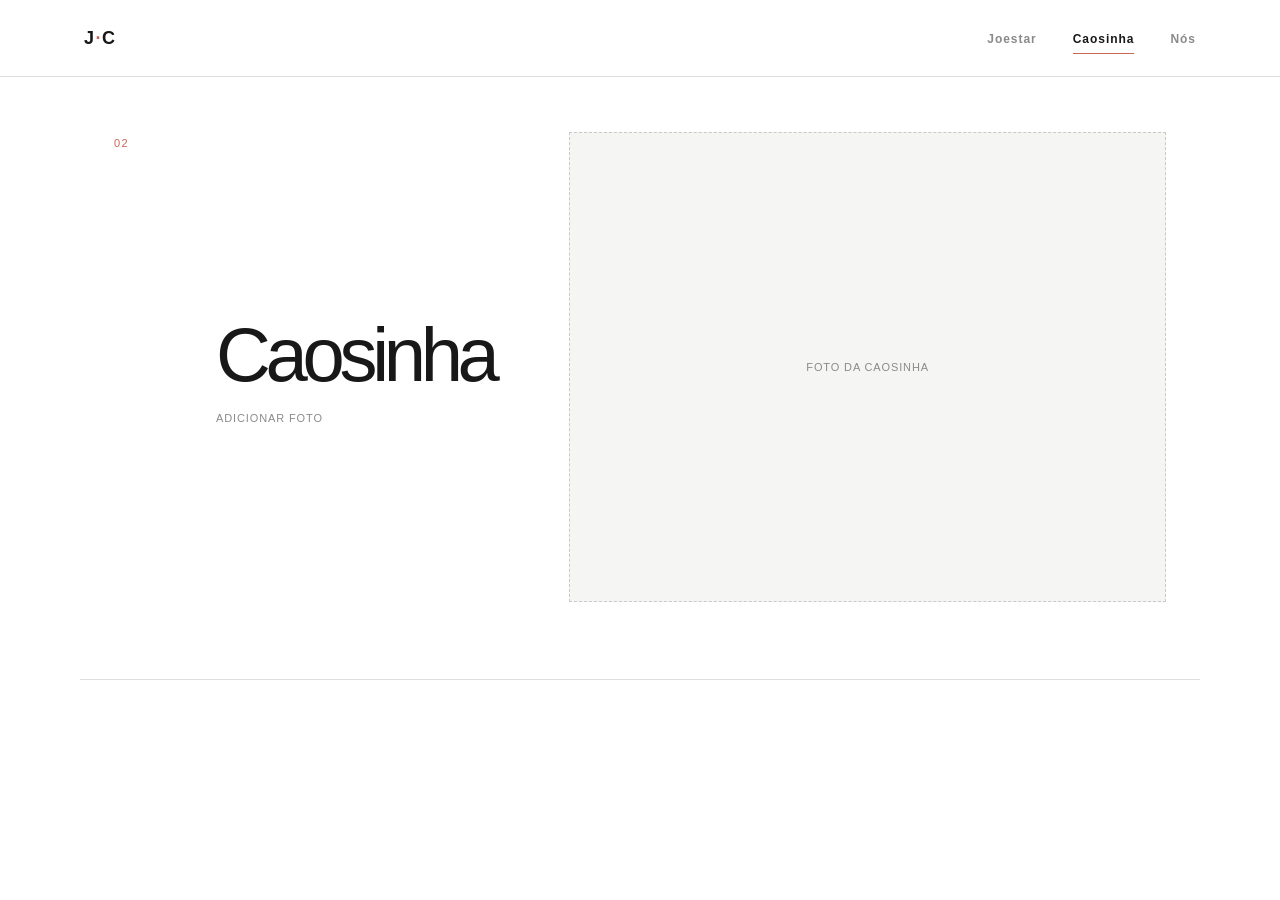
==== front/html/Caosinha.html @ b931123a "Primeira versao (so pra ter um link)" ====
<!DOCTYPE html>
<html lang="pt-BR">
<head>
    <meta charset="UTF-8">
    <meta name="viewport" content="width=device-width, initial-scale=1.0">
    <title>Caosinha</title>
    <link rel="stylesheet" href="../css/home.css">
    <script src="../js/home.js" defer></script>
</head>
<body>
    <header class="site-header">
        <nav class="navbar" aria-label="Navegação principal">
            <a class="brand" href="Home.html">J<span>·</span>C</a>
            <button class="menu-toggle" type="button" aria-expanded="false" aria-controls="main-menu">
                <span></span><span></span><span></span>
                <span class="sr-only">Abrir menu</span>
            </button>
            <div class="nav-menu" id="main-menu">
                <a class="nav-link" href="Joestar.html">Joestar</a>
                <a class="nav-link active" href="Caosinha.html">Caosinha</a>
                <a class="nav-link" href="Nos.html">Nós</a>
            </div>
        </nav>
    </header>
    <main>
        <section class="photo-section single-page-section">
            <div class="section-label">02</div>
            <div class="photo-copy"><h1>Caosinha</h1><p>Adicionar foto</p></div>
            <div class="photo-frame" aria-label="Espaço para foto da Caosinha"><span>foto da Caosinha</span></div>
        </section>
    </main>
</body>
</html>
---- front/css/home.css ----
:root {
    --black: #181818;
    --gray: #8a8a8a;
    --line: #dedede;
    --soft: #f5f5f3;
    --accent: #c96857;
    --sans: Arial, Helvetica, sans-serif;
}

* { box-sizing: border-box; }
html { scroll-behavior: smooth; }
body { margin: 0; color: var(--black); background: #fff; font-family: var(--sans); }
a { color: inherit; text-decoration: none; }
.sr-only { position: absolute; width: 1px; height: 1px; overflow: hidden; clip: rect(0, 0, 0, 0); }

.site-header { position: fixed; z-index: 5; top: 0; width: 100%; background: rgba(255, 255, 255, .94); border-bottom: 1px solid var(--line); }
.navbar { display: flex; align-items: center; justify-content: space-between; max-width: 1180px; height: 76px; margin: auto; padding: 0 34px; }
.brand { font-size: 18px; font-weight: 700; letter-spacing: .08em; }
.brand span { color: var(--accent); }
.nav-menu { display: flex; gap: 36px; }
.nav-link { position: relative; padding: 29px 0 27px; color: var(--gray); font-size: 12px; font-weight: 700; letter-spacing: .08em; }
.nav-link::after { position: absolute; right: 0; bottom: 19px; left: 0; height: 1px; background: var(--accent); content: ""; transform: scaleX(0); transition: transform .2s ease; }
.nav-link:hover, .nav-link.active { color: var(--black); }
.nav-link:hover::after, .nav-link.active::after { transform: scaleX(1); }
.menu-toggle { display: none; border: 0; background: transparent; }

.photo-section { display: grid; grid-template-columns: 70px minmax(180px, .7fr) minmax(340px, 1.3fr); align-items: center; gap: 32px; max-width: 1120px; min-height: 680px; margin: auto; padding: 125px 34px 70px; border-bottom: 1px solid var(--line); }
.section-label { align-self: start; padding-top: 12px; color: var(--accent); font-size: 11px; letter-spacing: .12em; }
.photo-copy h1, .photo-copy h2 { margin: 0 0 14px; font-size: clamp(42px, 6vw, 76px); font-weight: 400; letter-spacing: -.07em; }
.photo-copy p { margin: 0; color: var(--gray); font-size: 11px; letter-spacing: .08em; text-transform: uppercase; }
.photo-frame { display: grid; place-items: center; min-height: 470px; background: var(--soft); border: 1px dashed #c9c9c9; color: var(--gray); }
.photo-frame span { font-size: 11px; letter-spacing: .08em; text-transform: uppercase; }
.photo-frame img { display: block; width: 100%; height: 100%; min-height: 470px; object-fit: cover; }
.together { background: #faf9f7; }
.home-placeholder { display: grid; place-items: center; min-height: 100vh; padding: 120px 24px 60px; text-align: center; }
.home-placeholder h1 { margin: 0; font-size: clamp(36px, 6vw, 76px); font-weight: 400; letter-spacing: -.07em; }
.site-footer { padding: 25px 34px; color: var(--gray); border-top: 1px solid var(--line); text-align: center; font-size: 11px; letter-spacing: .12em; }

@media (max-width: 720px) {
    .navbar { height: 66px; padding: 0 22px; }
    .menu-toggle { display: grid; gap: 4px; padding: 8px 0 8px 12px; cursor: pointer; }
    .menu-toggle > span:not(.sr-only) { width: 22px; height: 1px; background: var(--black); }
    .nav-menu { position: absolute; top: 66px; right: 0; left: 0; display: grid; gap: 0; padding: 8px 22px 15px; background: #fff; border-bottom: 1px solid var(--line); transform: translateY(-150%); transition: transform .2s ease; }
    .nav-menu.open { transform: translateY(0); }
    .nav-link { padding: 13px 0; }
    .nav-link::after { bottom: 7px; right: auto; width: 25px; }
    .photo-section { grid-template-columns: 36px 1fr; gap: 16px; min-height: 0; padding: 110px 22px 55px; }
    .section-label { padding-top: 7px; }
    .photo-copy { padding-bottom: 25px; }
    .photo-copy h1, .photo-copy h2 { font-size: 48px; }
    .photo-frame { grid-column: 1 / -1; min-height: 390px; }
    .photo-frame img { min-height: 390px; }
}
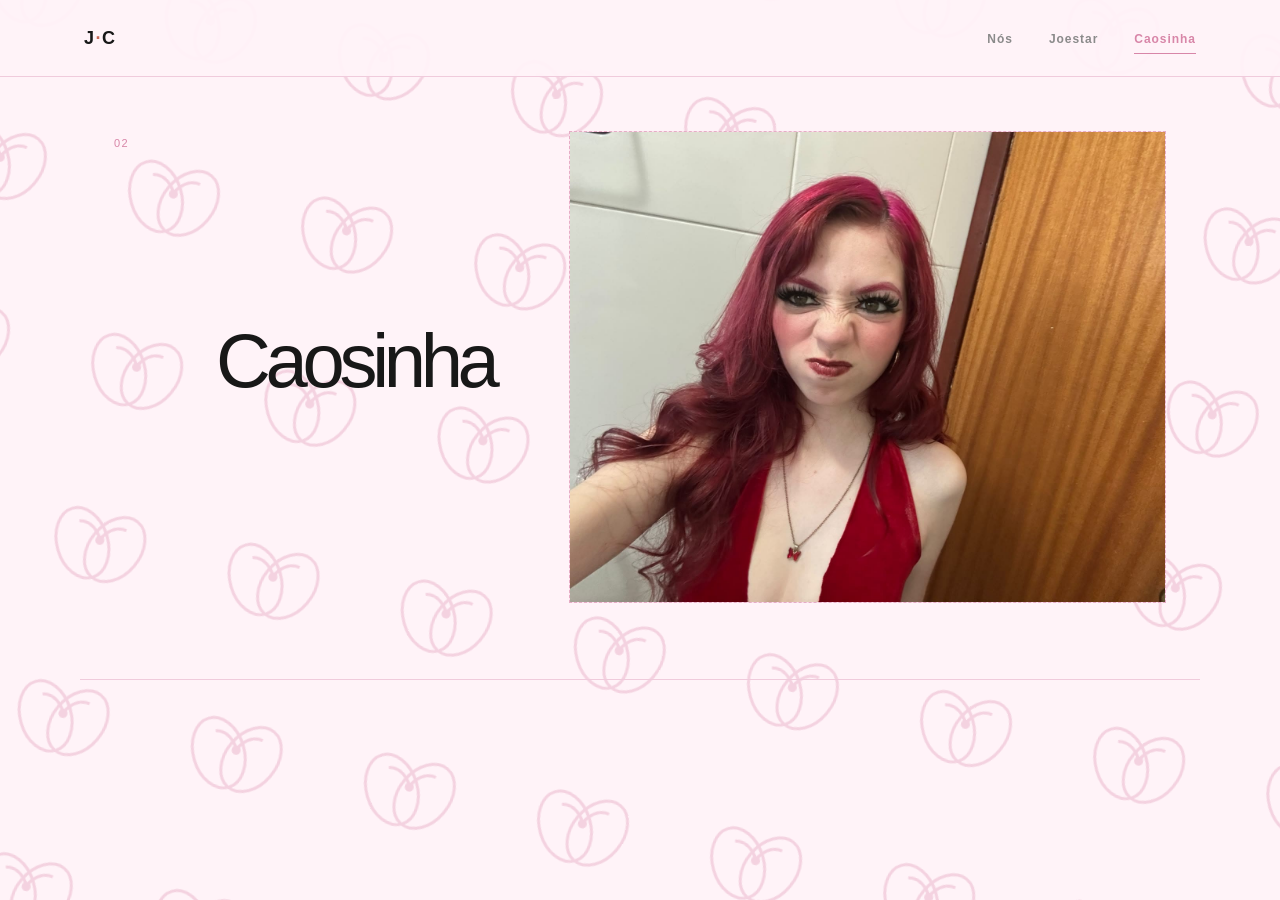
==== commit 3ec9e6e6: "Fotos e começando a ficar lindinho bunitinho" ====
--- a/front/html/Caosinha.html
+++ b/front/html/Caosinha.html
@@ -7,26 +7,28 @@
     <link rel="stylesheet" href="../css/home.css">
     <script src="../js/home.js" defer></script>
 </head>
-<body>
+<body class="caosinha-theme">
     <header class="site-header">
         <nav class="navbar" aria-label="Navegação principal">
-            <a class="brand" href="Home.html">J<span>·</span>C</a>
+            <a class="brand" href="Nos.html#inicio">J<span>·</span>C</a>
             <button class="menu-toggle" type="button" aria-expanded="false" aria-controls="main-menu">
                 <span></span><span></span><span></span>
                 <span class="sr-only">Abrir menu</span>
             </button>
             <div class="nav-menu" id="main-menu">
+                <a class="nav-link" href="Nos.html">Nós</a>
                 <a class="nav-link" href="Joestar.html">Joestar</a>
                 <a class="nav-link active" href="Caosinha.html">Caosinha</a>
-                <a class="nav-link" href="Nos.html">Nós</a>
             </div>
         </nav>
     </header>
     <main>
         <section class="photo-section single-page-section">
             <div class="section-label">02</div>
-            <div class="photo-copy"><h1>Caosinha</h1><p>Adicionar foto</p></div>
-            <div class="photo-frame" aria-label="Espaço para foto da Caosinha"><span>foto da Caosinha</span></div>
+            <div class="photo-copy"><h1>Caosinha</h1></div>
+            <div class="photo-frame" aria-label="Foto da Caosinha">
+                <img src="../../img/Caosinha.jpeg" alt="Foto da Caosinha">
+            </div>
         </section>
     </main>
 </body>
--- a/front/css/home.css
+++ b/front/css/home.css
@@ -9,11 +9,20 @@
 
 * { box-sizing: border-box; }
 html { scroll-behavior: smooth; }
-body { margin: 0; color: var(--black); background: #fff; font-family: var(--sans); }
+body { position: relative; min-height: 100vh; margin: 0; color: var(--black); background: #fff; font-family: var(--sans); }
+body::before, body::after { pointer-events: none; }
+body.joestar-theme { --theme-accent: #6d9ed4; --theme-line: #c9ddf3; background: #f1f7ff; overflow-x: hidden; }
+body.joestar-theme::before { position: fixed; z-index: 0; inset: 76px 0 0; opacity: .34; background-image: url("data:image/svg+xml,%3Csvg xmlns='http://www.w3.org/2000/svg' width='92' height='92' viewBox='0 0 92 92'%3E%3Cpath d='M46 17 50 38 71 34 54 46 71 58 50 54 46 75 42 54 21 58 38 46 21 34 42 38Z' fill='none' stroke='%236d9ed4' stroke-width='2'/%3E%3C/svg%3E"); background-size: 92px 92px; content: ""; transform: rotate(-12deg) scale(1.50); }
+body.joestar-theme::after { display: none; }
+body.caosinha-theme { --theme-accent: #d886a8; --theme-line: #f0cbdc; background: #fff3f8; overflow-x: hidden; }
+body.caosinha-theme::before { position: fixed; z-index: 0; inset: 76px 0 0; opacity: .3; background-image: url("data:image/svg+xml,%3Csvg xmlns='http://www.w3.org/2000/svg' width='118' height='118' viewBox='0 0 118 118'%3E%3Cg fill='none' stroke='%23d886a8' stroke-width='2'%3E%3Cellipse cx='48' cy='53' rx='17' ry='24' transform='rotate(-28 48 53)'/%3E%3Cellipse cx='70' cy='53' rx='17' ry='24' transform='rotate(28 70 53)'/%3E%3Celline x1='59' y1='49' x2='59' y2='76'/%3E%3Cpath d='M59 48c-5-8-11-10-16-9M59 48c5-8 11-10 16-9'/%3E%3C/g%3E%3Ccircle cx='59' cy='49' r='3' fill='%23d886a8'/%3E%3C/svg%3E"); background-size: 118px 118px; content: ""; transform: rotate(12deg) scale(1.50); }
+body.caosinha-theme::after { display: none; }
 a { color: inherit; text-decoration: none; }
 .sr-only { position: absolute; width: 1px; height: 1px; overflow: hidden; clip: rect(0, 0, 0, 0); }
 
 .site-header { position: fixed; z-index: 5; top: 0; width: 100%; background: rgba(255, 255, 255, .94); border-bottom: 1px solid var(--line); }
+.joestar-theme .site-header { background: rgba(241, 247, 255, .94); border-color: var(--theme-line); }
+.caosinha-theme .site-header { background: rgba(255, 243, 248, .94); border-color: var(--theme-line); }
 .navbar { display: flex; align-items: center; justify-content: space-between; max-width: 1180px; height: 76px; margin: auto; padding: 0 34px; }
 .brand { font-size: 18px; font-weight: 700; letter-spacing: .08em; }
 .brand span { color: var(--accent); }
@@ -25,15 +34,23 @@
 .menu-toggle { display: none; border: 0; background: transparent; }
 
 .photo-section { display: grid; grid-template-columns: 70px minmax(180px, .7fr) minmax(340px, 1.3fr); align-items: center; gap: 32px; max-width: 1120px; min-height: 680px; margin: auto; padding: 125px 34px 70px; border-bottom: 1px solid var(--line); }
+.joestar-theme .photo-section, .caosinha-theme .photo-section { position: relative; z-index: 1; border-color: var(--theme-line); }
+.joestar-theme .section-label, .joestar-theme .nav-link.active, .joestar-theme .nav-link:hover { color: var(--theme-accent); }
+.caosinha-theme .section-label, .caosinha-theme .nav-link.active, .caosinha-theme .nav-link:hover { color: var(--theme-accent); }
+.joestar-theme .nav-link::after { background: var(--theme-accent); }
+.caosinha-theme .nav-link::after { background: var(--theme-accent); }
 .section-label { align-self: start; padding-top: 12px; color: var(--accent); font-size: 11px; letter-spacing: .12em; }
 .photo-copy h1, .photo-copy h2 { margin: 0 0 14px; font-size: clamp(42px, 6vw, 76px); font-weight: 400; letter-spacing: -.07em; }
 .photo-copy p { margin: 0; color: var(--gray); font-size: 11px; letter-spacing: .08em; text-transform: uppercase; }
 .photo-frame { display: grid; place-items: center; min-height: 470px; background: var(--soft); border: 1px dashed #c9c9c9; color: var(--gray); }
 .photo-frame span { font-size: 11px; letter-spacing: .08em; text-transform: uppercase; }
 .photo-frame img { display: block; width: 100%; height: 100%; min-height: 470px; object-fit: cover; }
+.joestar-theme .photo-frame { background: rgba(219, 235, 252, .8); border-color: #a9c8e8; }
+.caosinha-theme .photo-frame { background: rgba(253, 222, 235, .8); border-color: #e6adc6; }
 .together { background: #faf9f7; }
 .home-placeholder { display: grid; place-items: center; min-height: 100vh; padding: 120px 24px 60px; text-align: center; }
 .home-placeholder h1 { margin: 0; font-size: clamp(36px, 6vw, 76px); font-weight: 400; letter-spacing: -.07em; }
+.relationship-time { max-width: 760px; margin: 0; color: var(--accent); font-size: clamp(22px, 3vw, 36px); line-height: 1.4; }
 .site-footer { padding: 25px 34px; color: var(--gray); border-top: 1px solid var(--line); text-align: center; font-size: 11px; letter-spacing: .12em; }
 
 @media (max-width: 720px) {
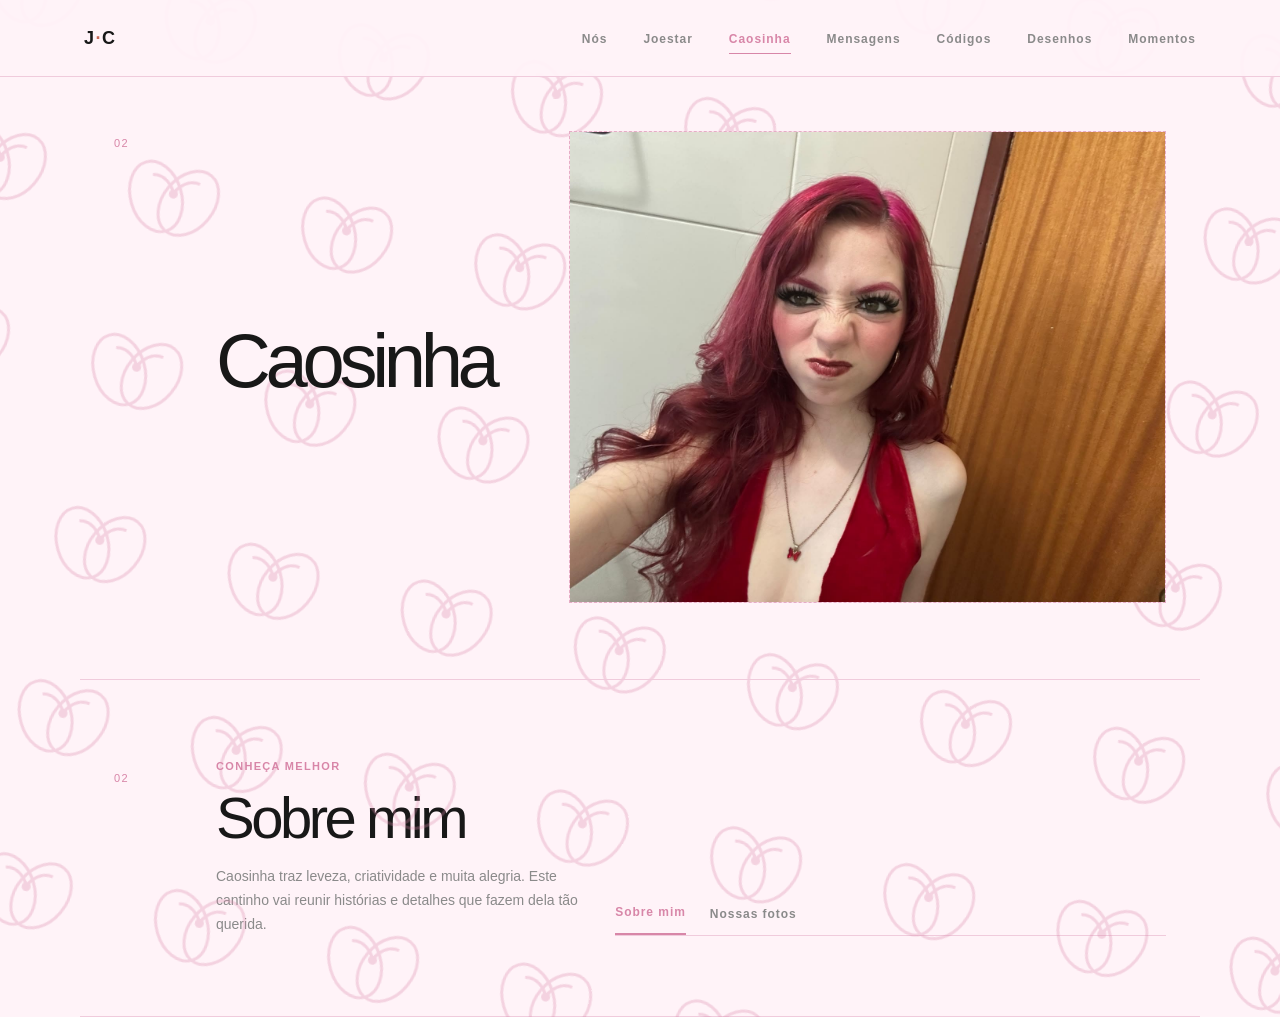
==== commit bca395f5: "Criação do backend, e adição de varias coisinhas!!!!" ====
--- a/front/html/Caosinha.html
+++ b/front/html/Caosinha.html
@@ -19,6 +19,10 @@
                 <a class="nav-link" href="Nos.html">Nós</a>
                 <a class="nav-link" href="Joestar.html">Joestar</a>
                 <a class="nav-link active" href="Caosinha.html">Caosinha</a>
+                <a class="nav-link" href="Mensagens.html">Mensagens</a>
+                <a class="nav-link" href="Codigos.html">Códigos</a>
+                <a class="nav-link" href="Desenhos.html">Desenhos</a>
+                <a class="nav-link" href="Momentos.html">Momentos</a>
             </div>
         </nav>
     </header>
@@ -30,6 +34,18 @@
                 <img src="../../img/Caosinha.jpeg" alt="Foto da Caosinha">
             </div>
         </section>
+        <section class="about-section" id="sobre-mim">
+            <div class="section-label">02</div>
+            <div class="section-heading">
+                <p class="eyebrow">Conheça melhor</p>
+                <h2>Sobre mim</h2>
+                <p>Caosinha traz leveza, criatividade e muita alegria. Este cantinho vai reunir histórias e detalhes que fazem dela tão querida.</p>
+            </div>
+            <div class="tab-list" role="tablist" aria-label="Informações sobre Caosinha">
+                <a class="tab active" href="#sobre-mim" role="tab" aria-selected="true">Sobre mim</a>
+                <a class="tab" href="Nos.html#nossas-fotos" role="tab" aria-selected="false">Nossas fotos</a>
+            </div>
+        </section>
     </main>
 </body>
 </html>
--- a/front/css/home.css
+++ b/front/css/home.css
@@ -52,6 +52,115 @@
 .home-placeholder h1 { margin: 0; font-size: clamp(36px, 6vw, 76px); font-weight: 400; letter-spacing: -.07em; }
 .relationship-time { max-width: 760px; margin: 0; color: var(--accent); font-size: clamp(22px, 3vw, 36px); line-height: 1.4; }
 .site-footer { padding: 25px 34px; color: var(--gray); border-top: 1px solid var(--line); text-align: center; font-size: 11px; letter-spacing: .12em; }
+.about-section { display: grid; grid-template-columns: 70px minmax(220px, .8fr) minmax(280px, 1.2fr); gap: 32px; max-width: 1120px; margin: auto; padding: 80px 34px; border-bottom: 1px solid var(--line); }
+.gallery-section { max-width: 1120px; margin: auto; padding: 80px 34px; border-bottom: 1px solid var(--line); }
+.gallery-section .section-label { margin-bottom: 22px; }
+.gallery-section .section-heading { margin-bottom: 38px; }
+.section-heading h2 { margin: 0 0 14px; font-size: clamp(32px, 5vw, 58px); font-weight: 400; letter-spacing: -.06em; }
+.section-heading p:not(.eyebrow) { max-width: 420px; margin: 0; color: var(--gray); font-size: 14px; line-height: 1.7; }
+.eyebrow { margin: 0 0 12px; color: var(--accent); font-size: 11px; font-weight: 700; letter-spacing: .12em; text-transform: uppercase; }
+.photo-gallery { display: grid; grid-template-columns: repeat(4, minmax(0, 1fr)); gap: 18px; }
+.gallery-item { margin: 0; background: var(--soft); border: 1px solid var(--line); }
+.gallery-item img { display: block; width: 100%; aspect-ratio: 1; object-fit: cover; }
+.gallery-item figcaption { padding: 13px 15px; color: var(--gray); font-size: 11px; letter-spacing: .08em; text-transform: uppercase; }
+.about-section { border-color: var(--theme-line, var(--line)); }
+.about-section .eyebrow, .about-section .tab.active { color: var(--theme-accent, var(--accent)); }
+.tab-list { display: flex; align-items: end; gap: 24px; align-self: end; border-bottom: 1px solid var(--theme-line, var(--line)); }
+.tab { padding: 14px 0; color: var(--gray); font-size: 12px; font-weight: 700; letter-spacing: .08em; }
+.tab.active { border-bottom: 2px solid currentColor; }
+.resource-theme { background: #f8f7f4; overflow-x: hidden; }
+.resource-page { max-width: 1120px; min-height: 100vh; margin: auto; padding: 145px 34px 80px; }
+.resource-page h1 { margin: 0 0 18px; font-size: clamp(48px, 8vw, 96px); font-weight: 400; letter-spacing: -.08em; }
+.resource-intro { max-width: 540px; margin: 0 0 55px; color: var(--gray); font-size: 16px; line-height: 1.7; }
+.resource-grid { display: grid; grid-template-columns: repeat(2, minmax(0, 1fr)); gap: 18px; max-width: 760px; }
+.resource-card { min-height: 220px; padding: 28px; background: #fff; border: 1px solid var(--line); }
+.resource-card h2 { margin: 35px 0 12px; font-size: 28px; font-weight: 400; }
+.resource-card p { margin: 0 0 30px; color: var(--gray); line-height: 1.6; }
+.card-number, .placeholder-label { color: var(--accent); font-size: 11px; font-weight: 700; letter-spacing: .12em; text-transform: uppercase; }
+.code-placeholder { max-width: 700px; overflow: hidden; background: #202123; color: #f1f1eb; border: 1px solid #38393c; }
+.code-toolbar { display: flex; align-items: center; gap: 7px; padding: 15px 18px; background: #2a2b2e; color: #aaa; font-size: 11px; letter-spacing: .05em; }
+.code-toolbar span { width: 8px; height: 8px; border-radius: 50%; background: #d886a8; }
+.code-toolbar span:nth-child(2) { background: #e7c477; }
+.code-toolbar span:nth-child(3) { background: #91c99b; }
+.code-toolbar strong { margin-left: 12px; font-weight: 400; }
+.code-placeholder pre { margin: 0; padding: 30px; overflow-x: auto; font: 14px/1.8 Consolas, monospace; }
+.codes-page { max-width: 1240px; }
+.code-workspace { display: grid; grid-template-columns: 270px minmax(0, 1fr); min-height: 520px; background: #fff; border: 1px solid var(--line); }
+.file-sidebar { display: flex; flex-direction: column; padding: 24px 18px 18px; background: #f0eee9; border-right: 1px solid var(--line); }
+.sidebar-heading { display: flex; align-items: start; justify-content: space-between; gap: 12px; margin-bottom: 22px; }
+.sidebar-kicker { margin: 0 0 5px; color: var(--accent); font-size: 10px; font-weight: 700; letter-spacing: .13em; text-transform: uppercase; }
+.sidebar-heading h2 { margin: 0; font-size: 21px; font-weight: 400; }
+.file-count { color: var(--gray); font-size: 11px; letter-spacing: .1em; }
+.file-search { position: relative; display: flex; align-items: center; margin-bottom: 18px; background: #fff; border: 1px solid var(--line); }
+.file-search input { width: 100%; min-height: 42px; padding: 0 10px 0 37px; background: transparent; border: 0; outline: 0; font: inherit; font-size: 12px; }
+.file-search .search-icon { left: 13px; transform: scale(.85); }
+.file-list { display: grid; gap: 4px; }
+.file-item { display: flex; align-items: center; gap: 10px; min-height: 42px; padding: 0 10px; color: var(--gray); background: transparent; border: 0; cursor: pointer; font: inherit; font-size: 12px; text-align: left; }
+.file-item:hover, .file-item.active { color: var(--black); background: #fff; }
+.file-item.active { box-shadow: inset 2px 0 var(--accent); }
+.java-icon { display: grid; place-items: center; width: 19px; height: 19px; color: #fff; background: var(--accent); font: 700 11px Georgia, serif; }
+.sidebar-actions { display: grid; gap: 8px; margin-top: auto; padding-top: 28px; }
+.create-file-button, .delete-file-button { min-height: 40px; border: 1px solid var(--black); cursor: pointer; font: inherit; font-size: 11px; font-weight: 700; letter-spacing: .04em; }
+.create-file-button { color: #fff; background: var(--black); }
+.create-file-button span { margin-right: 4px; font-size: 16px; font-weight: 400; vertical-align: -1px; }
+.delete-file-button { color: #9a5145; background: transparent; border-color: #d7aaa2; }
+.delete-file-button span { margin-right: 4px; font-size: 17px; vertical-align: -1px; }
+.editor-area { display: flex; min-width: 0; flex-direction: column; padding: 18px; background: #fafafa; }
+.editor-header { display: flex; align-items: center; justify-content: space-between; min-height: 42px; padding: 0 2px 12px; color: var(--black); font-size: 12px; }
+.editor-header strong { font-weight: 700; }
+.editor-status { display: inline-block; width: 7px; height: 7px; margin-right: 8px; background: #91c99b; border-radius: 50%; }
+.editor-language { color: var(--gray); font-size: 10px; letter-spacing: .1em; text-transform: uppercase; }
+.code-editor { flex: 1; max-width: none; min-height: 365px; border-color: #38393c; }
+.code-editor pre { padding: 25px 0; }
+.code-line { display: block; min-width: max-content; padding-right: 30px; }
+.code-line i { display: inline-block; width: 44px; margin-right: 22px; color: #76777a; font-style: normal; text-align: right; user-select: none; }
+.editor-footer { display: flex; align-items: center; justify-content: space-between; gap: 18px; padding-top: 16px; color: var(--gray); font-size: 11px; }
+.confirm-edit-button { min-height: 42px; padding: 0 20px; color: #fff; background: var(--accent); border: 1px solid var(--accent); cursor: pointer; font: inherit; font-size: 11px; font-weight: 700; letter-spacing: .08em; text-transform: uppercase; }
+.terminal-panel { margin-top: 25px; overflow: hidden; background: #202123; border: 1px solid #38393c; color: #f1f1eb; }
+.terminal-header { display: flex; align-items: center; justify-content: space-between; min-height: 46px; padding: 0 17px; background: #2a2b2e; font-size: 12px; }
+.terminal-prompt { margin-right: 10px; color: #91c99b; font: 700 13px Consolas, monospace; }
+.terminal-status { color: #91c99b; font-size: 10px; letter-spacing: .1em; text-transform: uppercase; }
+.terminal-output { min-height: 130px; padding: 19px 20px 10px; font: 13px/1.7 Consolas, monospace; }
+.terminal-output p { margin: 0; }
+.terminal-muted { color: #85868a; }
+.terminal-success { color: #b6d9bd; }
+.terminal-io { padding: 0 20px 20px; }
+.terminal-io label { display: block; margin-bottom: 8px; color: #aaa; font-size: 10px; letter-spacing: .1em; text-transform: uppercase; }
+.terminal-input-row { display: flex; gap: 9px; }
+.terminal-input-row input { min-width: 0; flex: 1; min-height: 40px; padding: 0 12px; color: #f1f1eb; background: #161719; border: 1px solid #414246; outline: 0; font: 13px Consolas, monospace; }
+.terminal-input-row input:focus { border-color: #91c99b; }
+.run-button { min-height: 40px; padding: 0 17px; color: #202123; background: #91c99b; border: 1px solid #91c99b; cursor: pointer; font: inherit; font-size: 11px; font-weight: 700; letter-spacing: .08em; text-transform: uppercase; }
+.drawing-board { display: grid; place-items: center; max-width: 760px; min-height: 360px; background-color: #fff; background-image: linear-gradient(#eceae5 1px, transparent 1px), linear-gradient(90deg, #eceae5 1px, transparent 1px); background-size: 28px 28px; border: 1px solid var(--line); color: var(--gray); font-size: 12px; letter-spacing: .08em; text-transform: uppercase; }
+.moments-page { max-width: 1240px; }
+.timeline-section, .moments-library { margin-top: 72px; }
+.moments-section-heading { display: flex; align-items: end; justify-content: space-between; gap: 25px; margin-bottom: 32px; }
+.moments-section-heading h2 { margin: 0; font-size: clamp(30px, 4vw, 48px); font-weight: 400; letter-spacing: -.06em; }
+.timeline-count { padding-bottom: 7px; color: var(--gray); font-size: 11px; letter-spacing: .1em; text-transform: uppercase; }
+.timeline { position: relative; display: grid; grid-template-columns: repeat(4, minmax(170px, 1fr)); gap: 18px; padding-top: 30px; }
+.timeline::before { position: absolute; top: 35px; right: 5%; left: 5%; height: 1px; background: var(--accent); content: ""; }
+.timeline-entry { position: relative; z-index: 1; padding: 30px 20px 0; }
+.timeline-dot { position: absolute; top: -1px; left: 50%; display: block; width: 12px; height: 12px; margin: 0; background: var(--accent); border: 3px solid #f8f7f4; border-radius: 50%; box-shadow: 0 0 0 1px var(--accent); transform: translateX(-50%); }
+.timeline-entry time, .moment-date { color: var(--accent); font-size: 11px; font-weight: 700; letter-spacing: .1em; text-transform: uppercase; }
+.timeline-entry h3 { margin: 14px 0 9px; font-size: 19px; font-weight: 400; }
+.timeline-entry p { margin: 0; color: var(--gray); font-size: 13px; line-height: 1.6; }
+.moments-filters { display: grid; grid-template-columns: minmax(220px, 1fr) 180px auto; gap: 10px; margin-bottom: 28px; }
+.search-field, .filter-field { position: relative; display: flex; align-items: center; background: #fff; border: 1px solid var(--line); }
+.search-field input, .filter-field select { width: 100%; min-height: 48px; padding: 0 15px; color: var(--black); background: transparent; border: 0; outline: 0; font: inherit; font-size: 13px; }
+.search-field input { padding-left: 43px; }
+.search-icon { position: absolute; left: 16px; width: 13px; height: 13px; border: 1px solid var(--gray); border-radius: 50%; }
+.search-icon::after { position: absolute; right: -5px; bottom: -3px; width: 6px; height: 1px; background: var(--gray); content: ""; transform: rotate(45deg); }
+.filter-field select { cursor: pointer; }
+.filter-button, .new-moment-button { min-height: 48px; padding: 0 22px; color: #fff; background: var(--black); border: 1px solid var(--black); cursor: pointer; font: inherit; font-size: 11px; font-weight: 700; letter-spacing: .1em; text-transform: uppercase; }
+.new-moment-button { background: transparent; color: var(--black); border-color: var(--black); }
+.moments-grid { display: grid; grid-template-columns: repeat(4, minmax(0, 1fr)); gap: 18px; }
+.moment-card { min-height: 310px; overflow: hidden; background: #fff; border: 1px solid var(--line); }
+.moment-card img { display: block; width: 100%; height: 155px; object-fit: cover; }
+.moment-card-content { padding: 22px; }
+.moment-card h3 { margin: 12px 0 9px; font-size: 20px; font-weight: 400; line-height: 1.2; }
+.moment-card p { margin: 0; color: var(--gray); font-size: 13px; line-height: 1.6; }
+.moment-card-no-image { display: flex; align-items: end; background: #f0ebe5; }
+.moment-card-no-image .moment-card-content { width: 100%; }
+.moment-type { display: inline-block; margin-top: 25px; color: var(--gray); font-size: 10px; letter-spacing: .1em; text-transform: uppercase; }
 
 @media (max-width: 720px) {
     .navbar { height: 66px; padding: 0 22px; }
@@ -67,4 +176,36 @@
     .photo-copy h1, .photo-copy h2 { font-size: 48px; }
     .photo-frame { grid-column: 1 / -1; min-height: 390px; }
     .photo-frame img { min-height: 390px; }
+    .gallery-section, .about-section { padding: 60px 22px; }
+    .about-section { grid-template-columns: 36px 1fr; gap: 16px; }
+    .gallery-section .photo-gallery, .about-section .tab-list { grid-column: 2; }
+    .gallery-section .photo-gallery { grid-template-columns: repeat(2, minmax(0, 1fr)); margin-top: 12px; }
+    .resource-page { padding: 115px 22px 55px; }
+    .resource-grid { grid-template-columns: 1fr; }
+    .code-workspace { grid-template-columns: 1fr; }
+    .file-sidebar { border-right: 0; border-bottom: 1px solid var(--line); }
+    .file-list { grid-template-columns: repeat(2, minmax(0, 1fr)); }
+    .sidebar-actions { grid-template-columns: 1fr 1fr; }
+    .editor-area { padding: 14px; }
+    .editor-footer { align-items: stretch; flex-direction: column; }
+    .confirm-edit-button { width: 100%; }
+    .terminal-input-row { align-items: stretch; flex-direction: column; }
+    .run-button { width: 100%; }
+    .drawing-board { min-height: 280px; }
+    .timeline-section, .moments-library { margin-top: 55px; }
+    .moments-section-heading { align-items: start; flex-direction: column; gap: 15px; }
+    .timeline-count { padding-bottom: 0; }
+    .timeline { display: grid; grid-template-columns: 12px 1fr; gap: 0 18px; padding: 8px 0 8px 2px; }
+    .timeline::before { top: 8px; bottom: 8px; left: 7px; width: 1px; height: auto; right: auto; }
+    .timeline-entry { grid-column: 2; padding: 0 0 32px; }
+    .timeline-dot { top: 2px; left: -29px; transform: none; }
+    .timeline-entry:last-child { padding-bottom: 0; }
+    .moments-filters { grid-template-columns: 1fr; }
+    .moments-grid { grid-template-columns: 1fr; }
+    .moment-card { min-height: 0; }
+    .moment-card img { height: 190px; }
 }
+
+@media (max-width: 480px) {
+    .gallery-section .photo-gallery { grid-template-columns: 1fr; }
+}
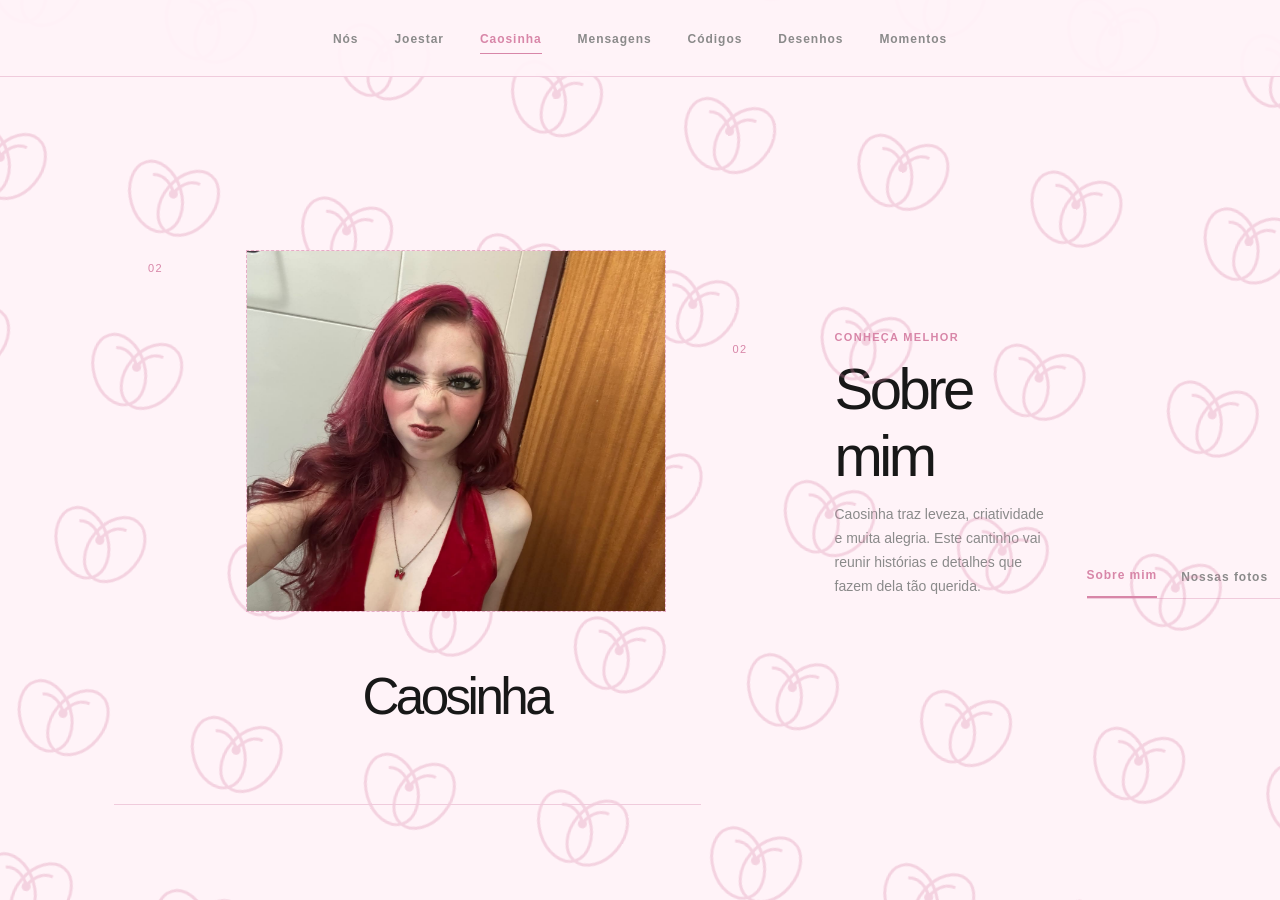
==== commit 1b6f1b31: "Adicionei algumas coisinhas e estilizei mais o siteeeeeeee" ====
--- a/front/html/Caosinha.html
+++ b/front/html/Caosinha.html
@@ -10,7 +10,6 @@
 <body class="caosinha-theme">
     <header class="site-header">
         <nav class="navbar" aria-label="Navegação principal">
-            <a class="brand" href="Nos.html#inicio">J<span>·</span>C</a>
             <button class="menu-toggle" type="button" aria-expanded="false" aria-controls="main-menu">
                 <span></span><span></span><span></span>
                 <span class="sr-only">Abrir menu</span>
@@ -29,10 +28,10 @@
     <main>
         <section class="photo-section single-page-section">
             <div class="section-label">02</div>
-            <div class="photo-copy"><h1>Caosinha</h1></div>
             <div class="photo-frame" aria-label="Foto da Caosinha">
                 <img src="../../img/Caosinha.jpeg" alt="Foto da Caosinha">
             </div>
+            <div class="photo-copy"><h1>Caosinha</h1></div>
         </section>
         <section class="about-section" id="sobre-mim">
             <div class="section-label">02</div>
--- a/front/css/home.css
+++ b/front/css/home.css
@@ -14,6 +14,7 @@
 body.joestar-theme { --theme-accent: #6d9ed4; --theme-line: #c9ddf3; background: #f1f7ff; overflow-x: hidden; }
 body.joestar-theme::before { position: fixed; z-index: 0; inset: 76px 0 0; opacity: .34; background-image: url("data:image/svg+xml,%3Csvg xmlns='http://www.w3.org/2000/svg' width='92' height='92' viewBox='0 0 92 92'%3E%3Cpath d='M46 17 50 38 71 34 54 46 71 58 50 54 46 75 42 54 21 58 38 46 21 34 42 38Z' fill='none' stroke='%236d9ed4' stroke-width='2'/%3E%3C/svg%3E"); background-size: 92px 92px; content: ""; transform: rotate(-12deg) scale(1.50); }
 body.joestar-theme::after { display: none; }
+body.nos-theme { background: #F0EBE0; }
 body.caosinha-theme { --theme-accent: #d886a8; --theme-line: #f0cbdc; background: #fff3f8; overflow-x: hidden; }
 body.caosinha-theme::before { position: fixed; z-index: 0; inset: 76px 0 0; opacity: .3; background-image: url("data:image/svg+xml,%3Csvg xmlns='http://www.w3.org/2000/svg' width='118' height='118' viewBox='0 0 118 118'%3E%3Cg fill='none' stroke='%23d886a8' stroke-width='2'%3E%3Cellipse cx='48' cy='53' rx='17' ry='24' transform='rotate(-28 48 53)'/%3E%3Cellipse cx='70' cy='53' rx='17' ry='24' transform='rotate(28 70 53)'/%3E%3Celline x1='59' y1='49' x2='59' y2='76'/%3E%3Cpath d='M59 48c-5-8-11-10-16-9M59 48c5-8 11-10 16-9'/%3E%3C/g%3E%3Ccircle cx='59' cy='49' r='3' fill='%23d886a8'/%3E%3C/svg%3E"); background-size: 118px 118px; content: ""; transform: rotate(12deg) scale(1.50); }
 body.caosinha-theme::after { display: none; }
@@ -23,7 +24,9 @@
 .site-header { position: fixed; z-index: 5; top: 0; width: 100%; background: rgba(255, 255, 255, .94); border-bottom: 1px solid var(--line); }
 .joestar-theme .site-header { background: rgba(241, 247, 255, .94); border-color: var(--theme-line); }
 .caosinha-theme .site-header { background: rgba(255, 243, 248, .94); border-color: var(--theme-line); }
-.navbar { display: flex; align-items: center; justify-content: space-between; max-width: 1180px; height: 76px; margin: auto; padding: 0 34px; }
+.nos-theme .site-header { background: rgba(240, 235, 224, .94); border-color: #d8cfbf; }
+.resource-theme .site-header { background: rgba(240, 235, 224, .94); border-color: #d8cfbf; }
+.navbar { display: flex; align-items: center; justify-content: center; max-width: 1180px; height: 76px; margin: auto; padding: 0 34px; }
 .brand { font-size: 18px; font-weight: 700; letter-spacing: .08em; }
 .brand span { color: var(--accent); }
 .nav-menu { display: flex; gap: 36px; }
@@ -33,42 +36,67 @@
 .nav-link:hover::after, .nav-link.active::after { transform: scaleX(1); }
 .menu-toggle { display: none; border: 0; background: transparent; }
 
-.photo-section { display: grid; grid-template-columns: 70px minmax(180px, .7fr) minmax(340px, 1.3fr); align-items: center; gap: 32px; max-width: 1120px; min-height: 680px; margin: auto; padding: 125px 34px 70px; border-bottom: 1px solid var(--line); }
+.photo-section { display: grid; grid-template-columns: 70px minmax(260px, .9fr) minmax(200px, .7fr); align-items: center; gap: 28px; max-width: 1120px; min-height: 680px; margin: auto; padding: 125px 34px 70px; border-bottom: 1px solid var(--line); }
+.single-page-section { grid-template-columns: 70px minmax(0, 1fr); align-items: start; }
+.single-page-section .photo-frame,
+.single-page-section .photo-copy { grid-column: 2; }
+.single-page-section .photo-copy { margin-top: 18px; }
+.single-page-section .photo-copy h1 { margin-bottom: 0; text-align: center; }
+body.joestar-theme main, body.caosinha-theme main { display: grid; grid-template-columns: minmax(0, 1.15fr) minmax(260px, .85fr); gap: 32px; max-width: 1120px; margin: 0 auto; padding: 125px 34px 70px; }
 .joestar-theme .photo-section, .caosinha-theme .photo-section { position: relative; z-index: 1; border-color: var(--theme-line); }
 .joestar-theme .section-label, .joestar-theme .nav-link.active, .joestar-theme .nav-link:hover { color: var(--theme-accent); }
 .caosinha-theme .section-label, .caosinha-theme .nav-link.active, .caosinha-theme .nav-link:hover { color: var(--theme-accent); }
 .joestar-theme .nav-link::after { background: var(--theme-accent); }
 .caosinha-theme .nav-link::after { background: var(--theme-accent); }
 .section-label { align-self: start; padding-top: 12px; color: var(--accent); font-size: 11px; letter-spacing: .12em; }
-.photo-copy h1, .photo-copy h2 { margin: 0 0 14px; font-size: clamp(42px, 6vw, 76px); font-weight: 400; letter-spacing: -.07em; }
+.photo-copy h1, .photo-copy h2 { margin: 0 0 14px; font-size: clamp(28px, 4vw, 56px); font-weight: 400; letter-spacing: -.07em; }
 .photo-copy p { margin: 0; color: var(--gray); font-size: 11px; letter-spacing: .08em; text-transform: uppercase; }
-.photo-frame { display: grid; place-items: center; min-height: 470px; background: var(--soft); border: 1px dashed #c9c9c9; color: var(--gray); }
+.photo-frame { display: grid; place-items: center; width: min(100%, 420px); min-height: 360px; margin: 0 auto; background: var(--soft); border: 1px dashed #c9c9c9; color: var(--gray); }
 .photo-frame span { font-size: 11px; letter-spacing: .08em; text-transform: uppercase; }
-.photo-frame img { display: block; width: 100%; height: 100%; min-height: 470px; object-fit: cover; }
+.photo-frame img { display: block; width: 100%; height: 100%; max-width: 420px; min-height: 360px; object-fit: cover; }
 .joestar-theme .photo-frame { background: rgba(219, 235, 252, .8); border-color: #a9c8e8; }
 .caosinha-theme .photo-frame { background: rgba(253, 222, 235, .8); border-color: #e6adc6; }
+.nos-theme .home-placeholder, .nos-theme .gallery-section { background: #F0EBE0; }
+.nos-theme .home-placeholder { min-height: auto; padding: 42px 24px 60px; }
+.nos-theme .photo-section { border-color: #d8cfbf; }
+.nos-theme .photo-frame { background: #F0EBE0; border-color: #d8cfbf; }
+.nos-theme .gallery-item { background: #F0EBE0; border-color: #d8cfbf; }
 .together { background: #faf9f7; }
 .home-placeholder { display: grid; place-items: center; min-height: 100vh; padding: 120px 24px 60px; text-align: center; }
+.main-banner { position: relative; z-index: 1; width: 100%; padding-top: 77px; }
+.main-banner img { display: block; width: 100%; max-height: 430px; object-fit: cover; }
 .home-placeholder h1 { margin: 0; font-size: clamp(36px, 6vw, 76px); font-weight: 400; letter-spacing: -.07em; }
 .relationship-time { max-width: 760px; margin: 0; color: var(--accent); font-size: clamp(22px, 3vw, 36px); line-height: 1.4; }
 .site-footer { padding: 25px 34px; color: var(--gray); border-top: 1px solid var(--line); text-align: center; font-size: 11px; letter-spacing: .12em; }
 .about-section { display: grid; grid-template-columns: 70px minmax(220px, .8fr) minmax(280px, 1.2fr); gap: 32px; max-width: 1120px; margin: auto; padding: 80px 34px; border-bottom: 1px solid var(--line); }
-.gallery-section { max-width: 1120px; margin: auto; padding: 80px 34px; border-bottom: 1px solid var(--line); }
-.gallery-section .section-label { margin-bottom: 22px; }
+body.joestar-theme .about-section, body.caosinha-theme .about-section { max-width: none; margin: 0; padding: 0; border-bottom: 0; align-self: center; }
+.gallery-section { max-width: 1120px; margin: auto; padding: 34px 34px 80px; border-bottom: 1px solid var(--line); }
 .gallery-section .section-heading { margin-bottom: 38px; }
 .section-heading h2 { margin: 0 0 14px; font-size: clamp(32px, 5vw, 58px); font-weight: 400; letter-spacing: -.06em; }
 .section-heading p:not(.eyebrow) { max-width: 420px; margin: 0; color: var(--gray); font-size: 14px; line-height: 1.7; }
 .eyebrow { margin: 0 0 12px; color: var(--accent); font-size: 11px; font-weight: 700; letter-spacing: .12em; text-transform: uppercase; }
 .photo-gallery { display: grid; grid-template-columns: repeat(4, minmax(0, 1fr)); gap: 18px; }
-.gallery-item { margin: 0; background: var(--soft); border: 1px solid var(--line); }
+.gallery-actions { display: flex; align-items: center; gap: 10px; margin-bottom: 28px; }
+.add-photo-button, .delete-confirmation button { min-height: 42px; padding: 0 17px; border: 1px solid var(--black); cursor: pointer; font: inherit; font-size: 11px; font-weight: 700; letter-spacing: .08em; text-transform: uppercase; }
+.add-photo-button { color: #fff; background: var(--black); }
+.gallery-status { color: var(--gray); font-size: 12px; }
+.gallery-item { margin: 0; background: var(--soft); border: 1px solid var(--line); cursor: pointer; outline: none; transition: border-color .2s, transform .2s; }
+.gallery-item:hover, .gallery-item:focus, .gallery-item.selected { border-color: var(--accent); transform: translateY(-2px); }
 .gallery-item img { display: block; width: 100%; aspect-ratio: 1; object-fit: cover; }
-.gallery-item figcaption { padding: 13px 15px; color: var(--gray); font-size: 11px; letter-spacing: .08em; text-transform: uppercase; }
+.empty-gallery { margin: 0; color: var(--gray); font-size: 13px; }
+.delete-confirmation { position: fixed; z-index: 20; inset: 0; display: grid; place-items: center; padding: 24px; background: rgba(24, 24, 24, .45); }
+.delete-confirmation[hidden] { display: none; }
+.delete-dialog { width: min(100%, 380px); padding: 28px; background: #fff; border: 1px solid var(--line); box-shadow: 0 18px 50px rgba(24, 24, 24, .2); }
+.delete-dialog h3 { margin: 0 0 24px; font-size: 20px; font-weight: 400; }
+.delete-dialog-actions { display: flex; justify-content: end; gap: 10px; }
+.delete-dialog-actions button:first-child { color: #fff; background: #a2544a; border-color: #a2544a; }
+.delete-dialog-actions button:last-child { color: var(--black); background: transparent; }
 .about-section { border-color: var(--theme-line, var(--line)); }
 .about-section .eyebrow, .about-section .tab.active { color: var(--theme-accent, var(--accent)); }
 .tab-list { display: flex; align-items: end; gap: 24px; align-self: end; border-bottom: 1px solid var(--theme-line, var(--line)); }
 .tab { padding: 14px 0; color: var(--gray); font-size: 12px; font-weight: 700; letter-spacing: .08em; }
 .tab.active { border-bottom: 2px solid currentColor; }
-.resource-theme { background: #f8f7f4; overflow-x: hidden; }
+.resource-theme { background: #F0EBE0; overflow-x: hidden; }
 .resource-page { max-width: 1120px; min-height: 100vh; margin: auto; padding: 145px 34px 80px; }
 .resource-page h1 { margin: 0 0 18px; font-size: clamp(48px, 8vw, 96px); font-weight: 400; letter-spacing: -.08em; }
 .resource-intro { max-width: 540px; margin: 0 0 55px; color: var(--gray); font-size: 16px; line-height: 1.7; }
@@ -163,20 +191,30 @@
 .moment-type { display: inline-block; margin-top: 25px; color: var(--gray); font-size: 10px; letter-spacing: .1em; text-transform: uppercase; }
 
 @media (max-width: 720px) {
-    .navbar { height: 66px; padding: 0 22px; }
+    .navbar { justify-content: flex-end; height: 66px; padding: 0 22px; }
     .menu-toggle { display: grid; gap: 4px; padding: 8px 0 8px 12px; cursor: pointer; }
     .menu-toggle > span:not(.sr-only) { width: 22px; height: 1px; background: var(--black); }
     .nav-menu { position: absolute; top: 66px; right: 0; left: 0; display: grid; gap: 0; padding: 8px 22px 15px; background: #fff; border-bottom: 1px solid var(--line); transform: translateY(-150%); transition: transform .2s ease; }
     .nav-menu.open { transform: translateY(0); }
+    .resource-theme .nav-menu { background: #F0EBE0; border-color: #d8cfbf; }
     .nav-link { padding: 13px 0; }
     .nav-link::after { bottom: 7px; right: auto; width: 25px; }
     .photo-section { grid-template-columns: 36px 1fr; gap: 16px; min-height: 0; padding: 110px 22px 55px; }
+    .single-page-section { grid-template-columns: 36px 1fr; }
+    .single-page-section .photo-frame,
+    .single-page-section .photo-copy { grid-column: 2; }
+    .single-page-section .photo-copy h1 { text-align: left; }
+    body.joestar-theme main, body.caosinha-theme main { grid-template-columns: 1fr; gap: 0; padding: 110px 22px 55px; }
+    .about-section { grid-template-columns: 36px 1fr; gap: 16px; }
+    body.joestar-theme .about-section, body.caosinha-theme .about-section { padding: 0 0 18px; }
+    .main-banner { padding-top: 66px; }
     .section-label { padding-top: 7px; }
     .photo-copy { padding-bottom: 25px; }
-    .photo-copy h1, .photo-copy h2 { font-size: 48px; }
-    .photo-frame { grid-column: 1 / -1; min-height: 390px; }
-    .photo-frame img { min-height: 390px; }
-    .gallery-section, .about-section { padding: 60px 22px; }
+    .photo-copy h1, .photo-copy h2 { font-size: 42px; }
+    .photo-frame { width: min(100%, 360px); min-height: 320px; }
+    .photo-frame img { max-width: 360px; min-height: 320px; }
+    .gallery-section { padding: 30px 22px 60px; }
+    .about-section { padding: 60px 22px; }
     .about-section { grid-template-columns: 36px 1fr; gap: 16px; }
     .gallery-section .photo-gallery, .about-section .tab-list { grid-column: 2; }
     .gallery-section .photo-gallery { grid-template-columns: repeat(2, minmax(0, 1fr)); margin-top: 12px; }
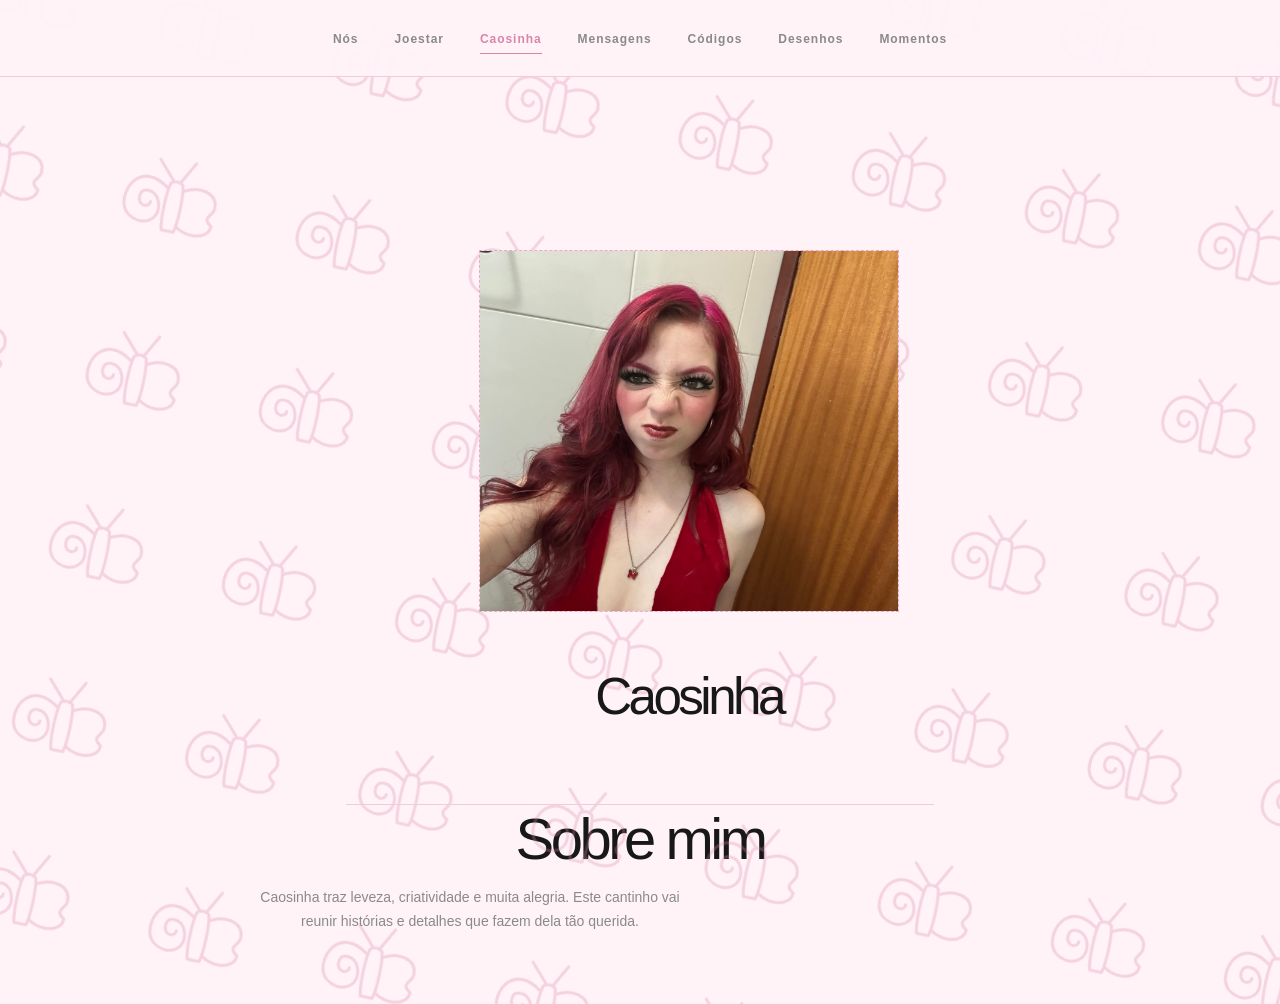
==== commit c2e947a8: "Funcionalidade de cartas inicial!!" ====
--- a/front/html/Caosinha.html
+++ b/front/html/Caosinha.html
@@ -27,22 +27,15 @@
     </header>
     <main>
         <section class="photo-section single-page-section">
-            <div class="section-label">02</div>
             <div class="photo-frame" aria-label="Foto da Caosinha">
                 <img src="../../img/Caosinha.jpeg" alt="Foto da Caosinha">
             </div>
             <div class="photo-copy"><h1>Caosinha</h1></div>
         </section>
         <section class="about-section" id="sobre-mim">
-            <div class="section-label">02</div>
             <div class="section-heading">
-                <p class="eyebrow">Conheça melhor</p>
                 <h2>Sobre mim</h2>
                 <p>Caosinha traz leveza, criatividade e muita alegria. Este cantinho vai reunir histórias e detalhes que fazem dela tão querida.</p>
-            </div>
-            <div class="tab-list" role="tablist" aria-label="Informações sobre Caosinha">
-                <a class="tab active" href="#sobre-mim" role="tab" aria-selected="true">Sobre mim</a>
-                <a class="tab" href="Nos.html#nossas-fotos" role="tab" aria-selected="false">Nossas fotos</a>
             </div>
         </section>
     </main>
--- a/front/css/home.css
+++ b/front/css/home.css
@@ -12,12 +12,36 @@
 body { position: relative; min-height: 100vh; margin: 0; color: var(--black); background: #fff; font-family: var(--sans); }
 body::before, body::after { pointer-events: none; }
 body.joestar-theme { --theme-accent: #6d9ed4; --theme-line: #c9ddf3; background: #f1f7ff; overflow-x: hidden; }
-body.joestar-theme::before { position: fixed; z-index: 0; inset: 76px 0 0; opacity: .34; background-image: url("data:image/svg+xml,%3Csvg xmlns='http://www.w3.org/2000/svg' width='92' height='92' viewBox='0 0 92 92'%3E%3Cpath d='M46 17 50 38 71 34 54 46 71 58 50 54 46 75 42 54 21 58 38 46 21 34 42 38Z' fill='none' stroke='%236d9ed4' stroke-width='2'/%3E%3C/svg%3E"); background-size: 92px 92px; content: ""; transform: rotate(-12deg) scale(1.50); }
-body.joestar-theme::after { display: none; }
+body.joestar-theme::before { 
+    position: fixed; 
+    z-index: -3; 
+    
+    /* Cria uma margem de escape gigante para a rotação nunca revelar bordas vazias */
+    inset: -50%; 
+    
+    opacity: .34; 
+    background-image: url("data:image/svg+xml,%3Csvg xmlns='http://www.w3.org/2000/svg' width='92' height='92' viewBox='0 0 92 92'%3E%3Cpath d='M46 10 L54 35 L80 35 L59 50 L67 75 L46 60 L25 75 L33 50 L12 35 L38 35 Z' fill='none' stroke='%236d9ed4' stroke-width='2' stroke-linejoin='round'/%3E%3C/svg%3E"); 
+    
+    /* Altere AQUI para deixar as estrelas menores ou maiores (ex: 60px 60px) */
+    background-size: 70px 70px; 
+    
+    content: ""; 
+    
+    /* Apenas rotaciona, sem encolher a tela */
+    transform: rotate(-12deg); 
+}body.joestar-theme::after { display: none; }
 body.nos-theme { background: #F0EBE0; }
 body.caosinha-theme { --theme-accent: #d886a8; --theme-line: #f0cbdc; background: #fff3f8; overflow-x: hidden; }
-body.caosinha-theme::before { position: fixed; z-index: 0; inset: 76px 0 0; opacity: .3; background-image: url("data:image/svg+xml,%3Csvg xmlns='http://www.w3.org/2000/svg' width='118' height='118' viewBox='0 0 118 118'%3E%3Cg fill='none' stroke='%23d886a8' stroke-width='2'%3E%3Cellipse cx='48' cy='53' rx='17' ry='24' transform='rotate(-28 48 53)'/%3E%3Cellipse cx='70' cy='53' rx='17' ry='24' transform='rotate(28 70 53)'/%3E%3Celline x1='59' y1='49' x2='59' y2='76'/%3E%3Cpath d='M59 48c-5-8-11-10-16-9M59 48c5-8 11-10 16-9'/%3E%3C/g%3E%3Ccircle cx='59' cy='49' r='3' fill='%23d886a8'/%3E%3C/svg%3E"); background-size: 118px 118px; content: ""; transform: rotate(12deg) scale(1.50); }
-body.caosinha-theme::after { display: none; }
+body.caosinha-theme::before { 
+    position: fixed; 
+    z-index: 0; 
+    inset: 76px 0 0; 
+    opacity: .3; 
+    background-image: url("data:image/svg+xml,%3Csvg xmlns='http://www.w3.org/2000/svg' width='118' height='118' viewBox='0 0 118 118'%3E%3Cg fill='none' stroke='%23d886a8' stroke-width='2' stroke-linecap='round' stroke-linejoin='round'%3E%3C!-- Corpo central --%3E%3Cpath d='M56 42 C54 48 54 68 56 74 C58 74 62 74 64 74 C66 68 66 48 64 42 C62 40 58 40 56 42 Z'/%3E%3C!-- Antenas --%3E%3Cpath d='M58 41 L46 28 M62 41 L70 26'/%3E%3C!-- Asa Esquerda (Espiral) --%3E%3Cpath d='M55 46 C35 32 25 50 28 62 C31 72 45 74 50 66 C53 60 50 50 42 50 C36 50 36 58 40 60 C42 61 45 60 45 57'/%3E%3C!-- Asa Direita (Arredondada com divisões) --%3E%3Cpath d='M65 46 C75 40 88 42 88 53 C88 58 80 60 88 65 C88 74 74 76 65 70'/%3E%3C/g%3E%3C/svg%3E"); 
+    background-size: 118px 118px; 
+    content: ""; 
+    transform: rotate(12deg) scale(1.50); 
+}body.caosinha-theme::after { display: none; }
 a { color: inherit; text-decoration: none; }
 .sr-only { position: absolute; width: 1px; height: 1px; overflow: hidden; clip: rect(0, 0, 0, 0); }
 
@@ -43,6 +67,7 @@
 .single-page-section .photo-copy { margin-top: 18px; }
 .single-page-section .photo-copy h1 { margin-bottom: 0; text-align: center; }
 body.joestar-theme main, body.caosinha-theme main { display: grid; grid-template-columns: minmax(0, 1.15fr) minmax(260px, .85fr); gap: 32px; max-width: 1120px; margin: 0 auto; padding: 125px 34px 70px; }
+body.joestar-theme main, body.caosinha-theme main { display: flex; flex-direction: column; gap: 0; }
 .joestar-theme .photo-section, .caosinha-theme .photo-section { position: relative; z-index: 1; border-color: var(--theme-line); }
 .joestar-theme .section-label, .joestar-theme .nav-link.active, .joestar-theme .nav-link:hover { color: var(--theme-accent); }
 .caosinha-theme .section-label, .caosinha-theme .nav-link.active, .caosinha-theme .nav-link:hover { color: var(--theme-accent); }
@@ -63,13 +88,26 @@
 .nos-theme .gallery-item { background: #F0EBE0; border-color: #d8cfbf; }
 .together { background: #faf9f7; }
 .home-placeholder { display: grid; place-items: center; min-height: 100vh; padding: 120px 24px 60px; text-align: center; }
-.main-banner { position: relative; z-index: 1; width: 100%; padding-top: 77px; }
+.main-banner { position: relative; z-index: 1; width: 100%; padding-top: 78px;} 
 .main-banner img { display: block; width: 100%; max-height: 430px; object-fit: cover; }
 .home-placeholder h1 { margin: 0; font-size: clamp(36px, 6vw, 76px); font-weight: 400; letter-spacing: -.07em; }
 .relationship-time { max-width: 760px; margin: 0; color: var(--accent); font-size: clamp(22px, 3vw, 36px); line-height: 1.4; }
 .site-footer { padding: 25px 34px; color: var(--gray); border-top: 1px solid var(--line); text-align: center; font-size: 11px; letter-spacing: .12em; }
 .about-section { display: grid; grid-template-columns: 70px minmax(220px, .8fr) minmax(280px, 1.2fr); gap: 32px; max-width: 1120px; margin: auto; padding: 80px 34px; border-bottom: 1px solid var(--line); }
 body.joestar-theme .about-section, body.caosinha-theme .about-section { max-width: none; margin: 0; padding: 0; border-bottom: 0; align-self: center; }
+body.joestar-theme .about-section, body.caosinha-theme .about-section {
+    display: flex;
+    flex-direction: column;
+    align-items: center;
+    gap: 18px;
+    width: 100%;
+    text-align: center;
+}
+
+body.joestar-theme .about-section > *,
+body.caosinha-theme .about-section > * {
+    width: min(100%, 760px);
+}
 .gallery-section { max-width: 1120px; margin: auto; padding: 34px 34px 80px; border-bottom: 1px solid var(--line); }
 .gallery-section .section-heading { margin-bottom: 38px; }
 .section-heading h2 { margin: 0 0 14px; font-size: clamp(32px, 5vw, 58px); font-weight: 400; letter-spacing: -.06em; }
@@ -105,6 +143,23 @@
 .resource-card h2 { margin: 35px 0 12px; font-size: 28px; font-weight: 400; }
 .resource-card p { margin: 0 0 30px; color: var(--gray); line-height: 1.6; }
 .card-number, .placeholder-label { color: var(--accent); font-size: 11px; font-weight: 700; letter-spacing: .12em; text-transform: uppercase; }
+.carta-card { grid-column: 1 / -1; }
+.carta-form { display: grid; gap: 14px; max-width: 760px; }
+.carta-form label { display: grid; gap: 6px; color: var(--gray); font-size: 11px; font-weight: 700; letter-spacing: .05em; text-transform: uppercase; }
+.carta-form input, .carta-form textarea, .carta-form select { width: 100%; box-sizing: border-box; padding: 10px 12px; color: var(--black); background: #fafafa; border: 1px solid var(--line); font: inherit; font-size: 13px; text-transform: none; }
+.carta-form textarea { resize: vertical; }
+.carta-form-row { display: grid; grid-template-columns: repeat(2, minmax(0, 1fr)); gap: 12px; }
+.carta-submit, .carta-delete { width: max-content; min-height: 38px; padding: 8px 14px; color: #fff; background: var(--black); border: 1px solid var(--black); cursor: pointer; font: inherit; font-size: 11px; font-weight: 700; }
+.carta-submit:disabled { opacity: .55; cursor: wait; }
+.carta-status { min-height: 18px; margin: 0; color: var(--gray); font-size: 12px; }
+.carta-status.is-error { color: #a2544a; }
+.cartas-lista { display: grid; gap: 12px; margin-top: 28px; }
+.carta-item { position: relative; padding: 20px; border: 1px solid rgba(0, 0, 0, .12); box-shadow: 0 8px 20px rgba(24, 24, 24, .08); }
+.carta-item-header { display: flex; justify-content: space-between; gap: 16px; margin-bottom: 14px; font-size: 12px; }
+.carta-item time { opacity: .7; }
+.carta-item p { margin: 0 0 18px; white-space: pre-wrap; }
+.carta-delete { color: inherit; background: transparent; border-color: currentColor; opacity: .7; }
+.carta-empty { margin: 0; color: var(--gray); font-size: 13px; }
 .code-placeholder { max-width: 700px; overflow: hidden; background: #202123; color: #f1f1eb; border: 1px solid #38393c; }
 .code-toolbar { display: flex; align-items: center; gap: 7px; padding: 15px 18px; background: #2a2b2e; color: #aaa; font-size: 11px; letter-spacing: .05em; }
 .code-toolbar span { width: 8px; height: 8px; border-radius: 50%; background: #d886a8; }
@@ -229,6 +284,70 @@
     .confirm-edit-button { width: 100%; }
     .terminal-input-row { align-items: stretch; flex-direction: column; }
     .run-button { width: 100%; }
+
+    body.joestar-theme main,
+    body.caosinha-theme main {
+        display: flex;
+        flex-direction: column;
+        gap: 0;
+    }
+
+    body.joestar-theme .photo-section,
+    body.caosinha-theme .photo-section,
+    body.joestar-theme .single-page-section,
+    body.caosinha-theme .single-page-section {
+        display: flex;
+        flex-direction: column;
+        align-items: stretch;
+        gap: 18px;
+        padding: 92px 22px 42px;
+    }
+
+    body.joestar-theme .single-page-section .photo-frame,
+    body.caosinha-theme .single-page-section .photo-frame,
+    body.joestar-theme .single-page-section .photo-copy,
+    body.caosinha-theme .single-page-section .photo-copy {
+        width: 100%;
+        grid-column: auto;
+    }
+
+    body.joestar-theme .single-page-section .photo-copy h1,
+    body.caosinha-theme .single-page-section .photo-copy h1 {
+        text-align: center;
+    }
+
+    body.joestar-theme .single-page-section .section-label,
+    body.caosinha-theme .single-page-section .section-label,
+    body.joestar-theme .about-section > .section-label,
+    body.caosinha-theme .about-section > .section-label {
+        display: none;
+    }
+
+    body.joestar-theme .about-section,
+    body.caosinha-theme .about-section {
+        display: flex;
+        flex-direction: column;
+        align-items: stretch;
+        gap: 18px;
+        padding: 34px 22px 48px;
+    }
+
+    body.joestar-theme .about-section > *,
+    body.caosinha-theme .about-section > * {
+        grid-column: auto;
+    }
+
+    body.caosinha-theme .about-section .tab-list {
+        display: flex;
+        flex-wrap: wrap;
+        gap: 12px;
+    }
+
+    body.joestar-theme .game-section {
+        order: 3;
+        margin-top: 0;
+        padding: 18px 0 40px;
+    }
     .drawing-board { min-height: 280px; }
     .timeline-section, .moments-library { margin-top: 55px; }
     .moments-section-heading { align-items: start; flex-direction: column; gap: 15px; }
@@ -247,3 +366,409 @@
 @media (max-width: 480px) {
     .gallery-section .photo-gallery { grid-template-columns: 1fr; }
 }
+
+
+
+
+
+
+
+.game-section {
+    text-align: center;
+    margin: 2rem auto;
+    position: relative;
+}
+
+.game-wrapper {
+    position: relative;
+    max-width: 860px;
+    margin: 0 auto;
+    padding: 0 10px;
+    user-select: none;
+    -webkit-user-select: none;
+}
+    .game-start-overlay {
+        position: absolute;
+        inset: 0;
+        z-index: 20;
+        display: flex;
+        align-items: center;
+        justify-content: center;
+        background: rgba(9, 6, 17, 0.72);
+    }
+
+    .game-start-btn {
+        padding: 14px 28px;
+        border: 2px solid #ff4757;
+        border-radius: 10px;
+        background: #1c152b;
+        color: #fff;
+        font: inherit;
+        font-weight: 800;
+        cursor: pointer;
+        box-shadow: 0 6px 18px rgba(0, 0, 0, 0.45);
+    }
+
+    .game-start-btn:hover {
+        background: #ff4757;
+    }
+
+    .return-fullscreen-btn {
+        display: none;
+    }
+
+/* BARRA DE FERRAMENTAS DO JOGO */
+.game-toolbar {
+    display: none;
+    justify-content: center;
+    align-items: center;
+    gap: 12px;
+    margin-bottom: 12px;
+    flex-wrap: wrap;
+}
+
+.game-btn {
+    display: inline-flex;
+    align-items: center;
+    justify-content: center;
+    gap: 8px;
+    padding: 8px 16px;
+    min-height: 38px;
+    border-radius: 999px;
+    background: #1c152b;
+    color: #f1f2f6;
+    border: 1px solid rgba(255, 255, 255, 0.2);
+    font-family: inherit;
+    font-size: 13px;
+    font-weight: 600;
+    cursor: pointer;
+    transition: all 0.2s ease;
+    box-shadow: 0 2px 8px rgba(0, 0, 0, 0.3);
+}
+
+.game-btn:hover {
+    background: #ff4757;
+    border-color: #ff4757;
+    color: #fff;
+    transform: translateY(-2px);
+    box-shadow: 0 4px 12px rgba(255, 71, 87, 0.4);
+}
+
+.game-btn-restart {
+    display: none;
+}
+
+.game-btn:active {
+    transform: translateY(0);
+}
+
+.game-btn svg {
+    flex-shrink: 0;
+}
+
+.game-container {
+    display: flex;
+    justify-content: center;
+    align-items: center;
+    position: relative;
+}
+
+#gameCanvas {
+    background-color: #000;
+    border: 3px solid #ff4757;
+    border-radius: 8px;
+    max-width: 100%;
+    height: auto;
+    display: block;
+    box-shadow: 0 8px 24px rgba(0, 0, 0, 0.5);
+    
+    /* Pixel art limpo e nítido */
+    image-rendering: pixelated;
+    image-rendering: crisp-edges;
+}
+
+/* MODO TELA CHEIA (FULLSCREEN) */
+.game-wrapper:fullscreen,
+.game-wrapper:-webkit-full-screen {
+    position: fixed;
+    width: 100vw;
+    height: 100vh;
+    max-width: 100vw;
+    margin: 0;
+    padding: 0;
+    box-sizing: border-box;
+    background: #090611;
+    display: flex;
+    flex-direction: column;
+    justify-content: space-between;
+    align-items: center;
+    overflow: hidden;
+}
+
+.game-wrapper:fullscreen .game-toolbar,
+.game-wrapper:-webkit-full-screen .game-toolbar {
+    display: flex;
+    position: absolute;
+    top: 12px;
+    left: 50%;
+    transform: translateX(-50%);
+    margin: 0;
+    z-index: 10;
+}
+
+.game-wrapper:fullscreen.has-restart .game-btn-restart,
+.game-wrapper:-webkit-full-screen.has-restart .game-btn-restart {
+    display: inline-flex;
+}
+
+.game-wrapper.game-started .game-start-overlay {
+    display: none;
+}
+
+.game-wrapper.paused-outside .game-start-overlay {
+    display: flex;
+}
+
+.game-wrapper.paused-outside #btnStartGame {
+    display: none;
+}
+
+.game-wrapper.paused-outside .return-fullscreen-btn {
+    display: inline-flex;
+}
+
+.game-wrapper:fullscreen .game-container,
+.game-wrapper:-webkit-full-screen .game-container {
+    position: absolute;
+    inset: 0;
+    width: 100vw;
+    height: 100vh;
+    display: block;
+}
+
+.game-wrapper:fullscreen #gameCanvas,
+.game-wrapper:-webkit-full-screen #gameCanvas {
+    width: 100vw;
+    height: 100vh;
+    max-width: none;
+    max-height: none;
+    border: 0;
+    border-radius: 0;
+    box-shadow: none;
+    object-fit: fill;
+}
+
+/* CONTROLES MOBILE / TOUCH */
+.mobile-controls {
+    display: none;
+    justify-content: space-between;
+    align-items: center;
+    width: 100%;
+    max-width: 800px;
+    margin: 16px auto 0;
+    padding: 10px 14px;
+    box-sizing: border-box;
+    gap: 16px;
+}
+
+.mobile-group {
+    display: flex;
+    align-items: center;
+    gap: 12px;
+}
+
+.mobile-dpad {
+    display: grid;
+    grid-template-columns: repeat(2, 60px);
+    grid-template-rows: 60px 60px;
+    gap: 8px;
+}
+
+.mobile-dpad #btnJump {
+    grid-column: 1 / -1;
+    grid-row: 1;
+    justify-self: center;
+}
+
+.mobile-dpad #btnLeft,
+.mobile-dpad #btnRight {
+    grid-row: 2;
+}
+
+.mobile-actions {
+    display: grid;
+    grid-template-columns: repeat(2, auto);
+    gap: 10px;
+}
+
+.touch-btn {
+    display: flex;
+    align-items: center;
+    justify-content: center;
+    min-width: 56px;
+    min-height: 56px;
+    border-radius: 50%;
+    border: 2px solid rgba(255, 255, 255, 0.35);
+    background: rgba(26, 16, 51, 0.85);
+    color: #fff;
+    font-family: inherit;
+    font-size: 11px;
+    font-weight: 800;
+    letter-spacing: 0.5px;
+    cursor: pointer;
+    touch-action: manipulation;
+    -webkit-tap-highlight-color: transparent;
+    user-select: none;
+    -webkit-user-select: none;
+    opacity: 0.78;
+    transition: transform 0.1s ease, background 0.15s ease, box-shadow 0.15s ease;
+    box-shadow: 0 4px 10px rgba(0, 0, 0, 0.4);
+}
+
+.touch-btn:active,
+.touch-btn.is-active {
+    transform: scale(0.92);
+    filter: brightness(1.25);
+    box-shadow: 0 1px 4px rgba(0, 0, 0, 0.6);
+}
+
+/* Estilos específicos de cada botão */
+.touch-btn-dir {
+    min-width: 60px;
+    min-height: 60px;
+    background: rgba(45, 30, 80, 0.62);
+    border-color: #8e44ad;
+    color: #e0d5fc;
+}
+
+.touch-btn-jump {
+    background: rgba(45, 30, 80, 0.62);
+    border-color: #8e44ad;
+    color: #e0d5fc;
+}
+
+.touch-btn-block {
+    background: rgba(22, 160, 133, 0.68);
+    border-color: #1abc9c;
+}
+
+.touch-btn-attack {
+    background: rgba(192, 57, 43, 0.68);
+    border-color: #e74c3c;
+}
+
+.touch-btn-ult {
+    background: rgba(142, 68, 173, 0.68);
+    border-color: #f1c40f;
+    border-width: 3px;
+    box-shadow: 0 0 12px rgba(241, 196, 15, 0.4);
+    color: #fff3c4;
+}
+
+/* Ajustes para telas menores (smartphones) */
+@media (max-width: 600px) {
+    .touch-btn {
+        min-width: 50px;
+        min-height: 50px;
+        font-size: 10px;
+    }
+    
+    .touch-btn-dir {
+        min-width: 54px;
+        min-height: 54px;
+    }
+
+    .mobile-controls {
+        padding: 6px;
+        gap: 10px;
+    }
+}
+
+@media (pointer: coarse) {
+    .mobile-controls {
+        display: flex;
+        position: relative;
+        min-height: 128px;
+    }
+
+    .game-wrapper:fullscreen,
+    .game-wrapper:-webkit-full-screen {
+        padding: 0;
+    }
+
+    .game-wrapper:fullscreen .game-toolbar,
+    .game-wrapper:-webkit-full-screen .game-toolbar {
+        top: 10px;
+    }
+
+    .game-wrapper:fullscreen .mobile-controls,
+    .game-wrapper:-webkit-full-screen .mobile-controls {
+        position: absolute;
+        inset: 0;
+        max-width: none;
+        margin: 0;
+        padding: 18px;
+        align-items: flex-end;
+        pointer-events: none;
+        z-index: 10;
+    }
+
+    .game-wrapper:fullscreen .mobile-group,
+    .game-wrapper:-webkit-full-screen .mobile-group {
+        pointer-events: auto;
+    }
+
+    .game-wrapper:fullscreen .mobile-dpad,
+    .game-wrapper:-webkit-full-screen .mobile-dpad {
+        position: absolute;
+        left: 18px;
+        bottom: 18px;
+    }
+
+    .game-wrapper:fullscreen .mobile-actions,
+    .game-wrapper:-webkit-full-screen .mobile-actions {
+        position: absolute;
+        right: 18px;
+        bottom: 18px;
+        display: flex;
+        gap: 8px;
+    }
+
+    .game-wrapper:fullscreen .game-container,
+    .game-wrapper:-webkit-full-screen .game-container {
+        position: absolute;
+        inset: 0;
+    }
+
+    .game-wrapper:fullscreen #gameCanvas,
+    .game-wrapper:-webkit-full-screen #gameCanvas {
+        width: 100vw;
+        height: 100vh;
+        max-width: 100vw;
+        max-height: 100vh;
+    }
+}
+
+@media (pointer: coarse) and (orientation: portrait) {
+    .game-wrapper:fullscreen .game-container,
+    .game-wrapper:-webkit-full-screen .game-container {
+        visibility: hidden;
+    }
+
+    .game-wrapper:fullscreen::after,
+    .game-wrapper:-webkit-full-screen::after {
+        content: 'Vire o telefone para jogar';
+        position: absolute;
+        inset: 0;
+        z-index: 20;
+        display: flex;
+        align-items: center;
+        justify-content: center;
+        padding: 24px;
+        color: #fff;
+        background: #090611;
+        font-size: 20px;
+        font-weight: 700;
+        text-align: center;
+    }
+}
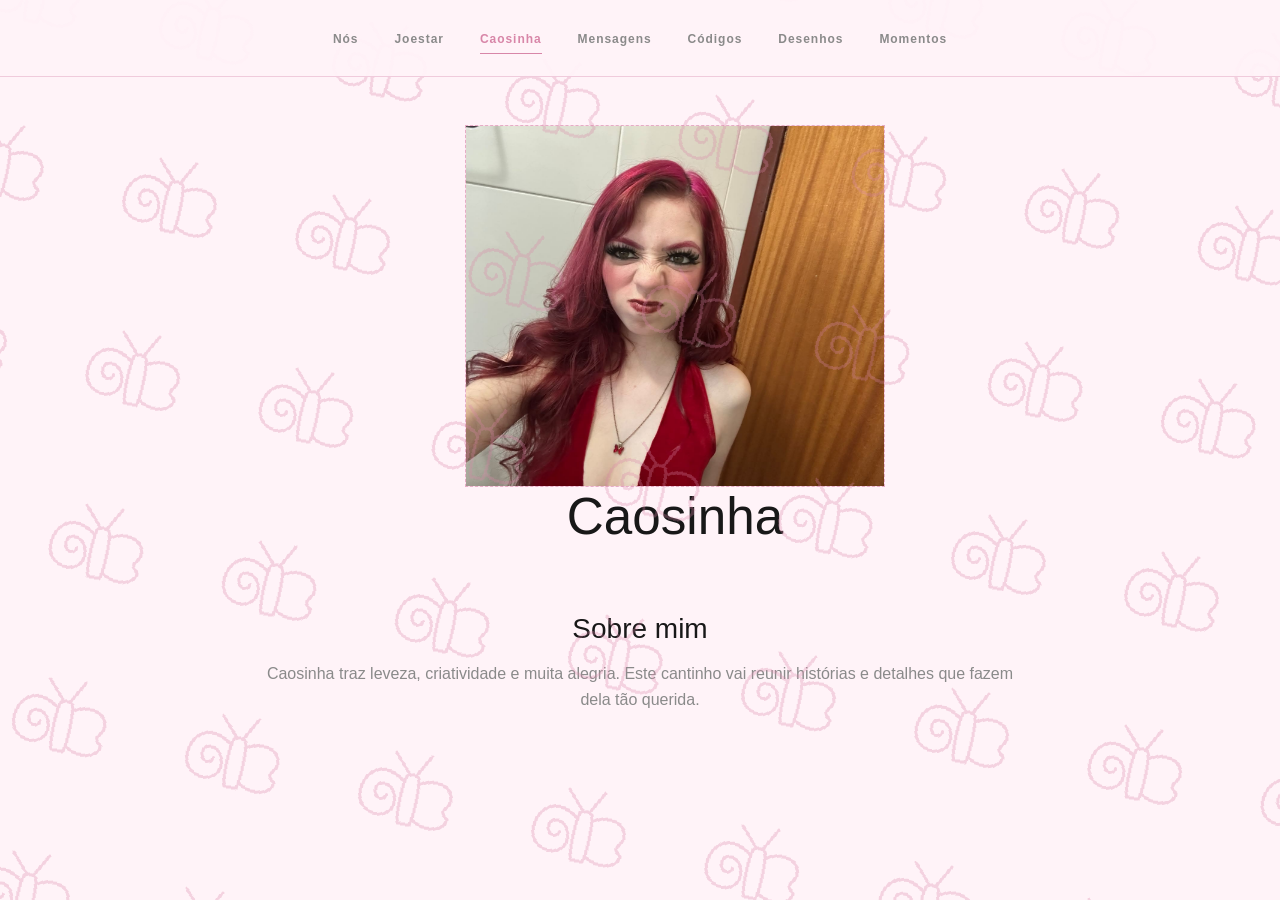
==== commit c30f8482: "Dando um banho no front-end (agora o front ta limpinho :) )" ====
--- a/front/html/Caosinha.html
+++ b/front/html/Caosinha.html
@@ -4,8 +4,8 @@
     <meta charset="UTF-8">
     <meta name="viewport" content="width=device-width, initial-scale=1.0">
     <title>Caosinha</title>
-    <link rel="stylesheet" href="../css/home.css">
-    <script src="../js/home.js" defer></script>
+    <link rel="stylesheet" href="../css/caosinha.css">
+    <script src="../js/global.js" defer></script>
 </head>
 <body class="caosinha-theme">
     <header class="site-header">
--- a/front/css/caosinha.css
+++ b/front/css/caosinha.css
@@ -0,0 +1,31 @@
+@import url('./base.css');
+
+body.caosinha-theme { --theme-accent: #d886a8; --theme-line: #f0cbdc; background: #fff3f8; overflow-x: hidden; }
+body.caosinha-theme::before { 
+    position: fixed; z-index: 0; inset: 76px 0 0; opacity: .3; 
+    background-image: url("data:image/svg+xml,%3Csvg xmlns='http://www.w3.org/2000/svg' width='118' height='118' viewBox='0 0 118 118'%3E%3Cg fill='none' stroke='%23d886a8' stroke-width='2' stroke-linecap='round' stroke-linejoin='round'%3E%3Cpath d='M56 42 C54 48 54 68 56 74 C58 74 62 74 64 74 C66 68 66 48 64 42 C62 40 58 40 56 42 Z'/%3E%3Cpath d='M58 41 L46 28 M62 41 L70 26'/%3E%3Cpath d='M55 46 C35 32 25 50 28 62 C31 72 45 74 50 66 C53 60 50 50 42 50 C36 50 36 58 40 60 C42 61 45 60 45 57'/%3E%3Cpath d='M65 46 C75 40 88 42 88 53 C88 58 80 60 88 65 C88 74 74 76 65 70'/%3E%3C/g%3E%3C/svg%3E"); 
+    background-size: 118px 118px; content: ""; transform: rotate(12deg) scale(1.50); 
+}
+.caosinha-theme .site-header { background: rgba(255, 243, 248, .94); border-color: var(--theme-line); }
+.caosinha-theme .nav-link.active, .caosinha-theme .nav-link:hover { color: var(--theme-accent); }
+.caosinha-theme .nav-link::after { background: var(--theme-accent); }
+
+main { display: flex; flex-direction: column; max-width: 1120px; margin: 0 auto; padding: 125px 34px 70px; }
+
+.single-page-section { display: grid; grid-template-columns: 70px minmax(0, 1fr); align-items: start; }
+.single-page-section .photo-frame, .single-page-section .photo-copy { grid-column: 2; }
+.single-page-section .photo-copy h1 { margin: 0 0 14px; font-size: clamp(28px, 4vw, 56px); font-weight: 400; text-align: center; }
+
+.photo-frame { display: grid; place-items: center; width: min(100%, 420px); min-height: 360px; margin: 0 auto; background: rgba(253, 222, 235, .8); border: 1px dashed #e6adc6; }
+.photo-frame img { display: block; width: 100%; height: 100%; max-width: 420px; min-height: 360px; object-fit: cover; }
+
+.about-section { display: flex; flex-direction: column; align-items: center; gap: 18px; width: 100%; text-align: center; margin: 30px 0; }
+.about-section h2 { font-size: 28px; font-weight: 400; margin-bottom: 10px; }
+.about-section p { max-width: 760px; color: var(--gray); line-height: 1.6; }
+
+@media (max-width: 720px) {
+    main { padding: 110px 22px 55px; }
+    .single-page-section { grid-template-columns: 1fr; }
+    .photo-frame { width: min(100%, 360px); min-height: 320px; }
+    .photo-frame img { max-width: 360px; min-height: 320px; }
+}
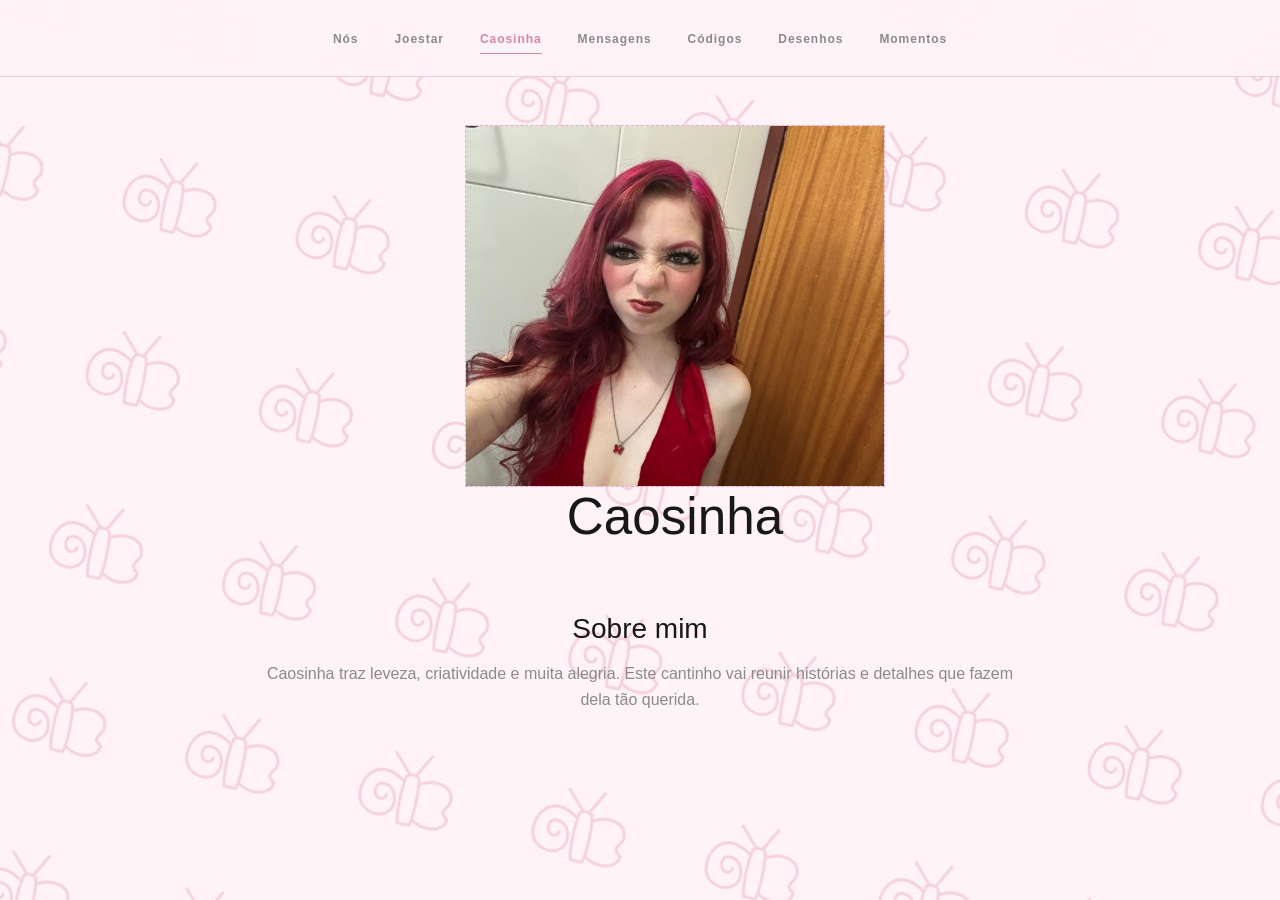
==== commit 8bac1037: "Front funcionando... FINALMENTE O LOGIN FOI IMPLEMENTADO!!!!" ====
--- a/front/html/Caosinha.html
+++ b/front/html/Caosinha.html
@@ -22,6 +22,7 @@
                 <a class="nav-link" href="Codigos.html">Códigos</a>
                 <a class="nav-link" href="Desenhos.html">Desenhos</a>
                 <a class="nav-link" href="Momentos.html">Momentos</a>
+                <a class="nav-link " href="Conta.html">Conta</a>
             </div>
         </nav>
     </header>
--- a/front/css/caosinha.css
+++ b/front/css/caosinha.css
@@ -2,7 +2,7 @@
 
 body.caosinha-theme { --theme-accent: #d886a8; --theme-line: #f0cbdc; background: #fff3f8; overflow-x: hidden; }
 body.caosinha-theme::before { 
-    position: fixed; z-index: 0; inset: 76px 0 0; opacity: .3; 
+    position: fixed; z-index: -1; inset: 76px 0 0; opacity: .3; 
     background-image: url("data:image/svg+xml,%3Csvg xmlns='http://www.w3.org/2000/svg' width='118' height='118' viewBox='0 0 118 118'%3E%3Cg fill='none' stroke='%23d886a8' stroke-width='2' stroke-linecap='round' stroke-linejoin='round'%3E%3Cpath d='M56 42 C54 48 54 68 56 74 C58 74 62 74 64 74 C66 68 66 48 64 42 C62 40 58 40 56 42 Z'/%3E%3Cpath d='M58 41 L46 28 M62 41 L70 26'/%3E%3Cpath d='M55 46 C35 32 25 50 28 62 C31 72 45 74 50 66 C53 60 50 50 42 50 C36 50 36 58 40 60 C42 61 45 60 45 57'/%3E%3Cpath d='M65 46 C75 40 88 42 88 53 C88 58 80 60 88 65 C88 74 74 76 65 70'/%3E%3C/g%3E%3C/svg%3E"); 
     background-size: 118px 118px; content: ""; transform: rotate(12deg) scale(1.50); 
 }
